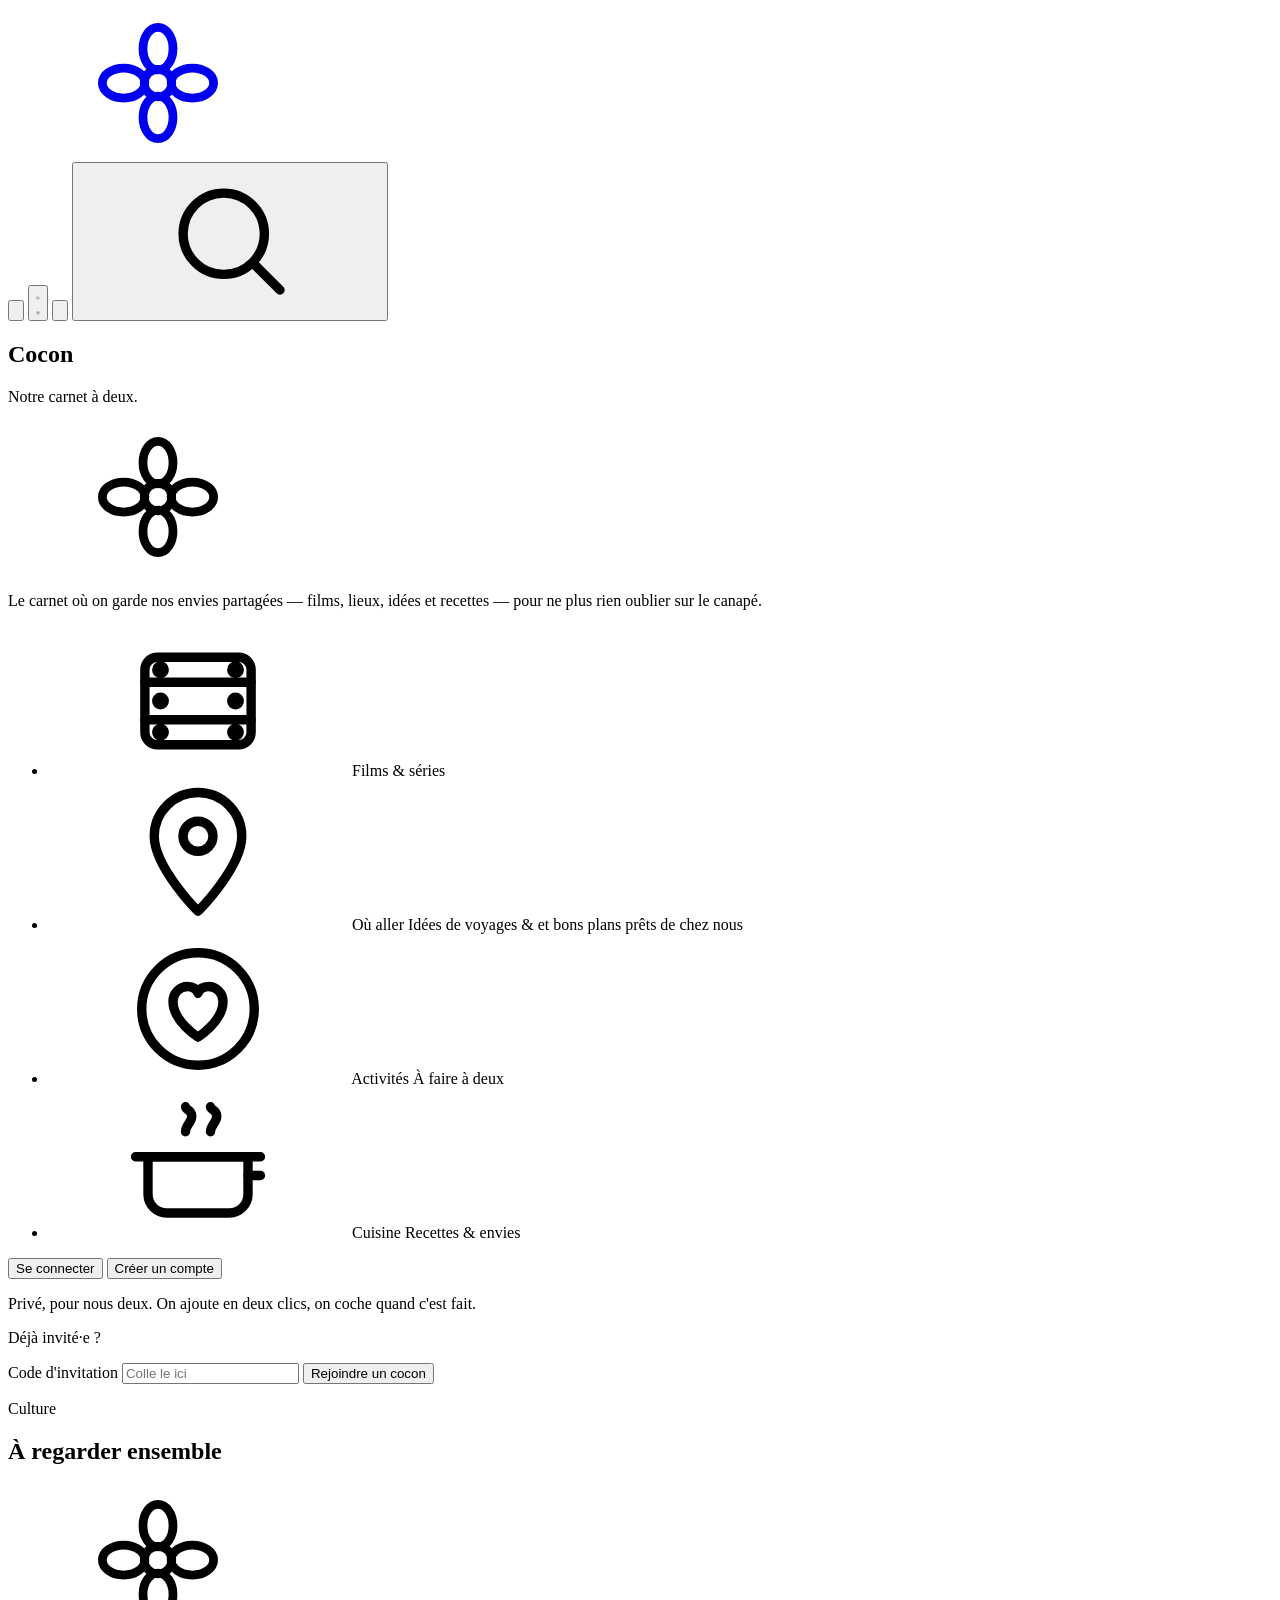
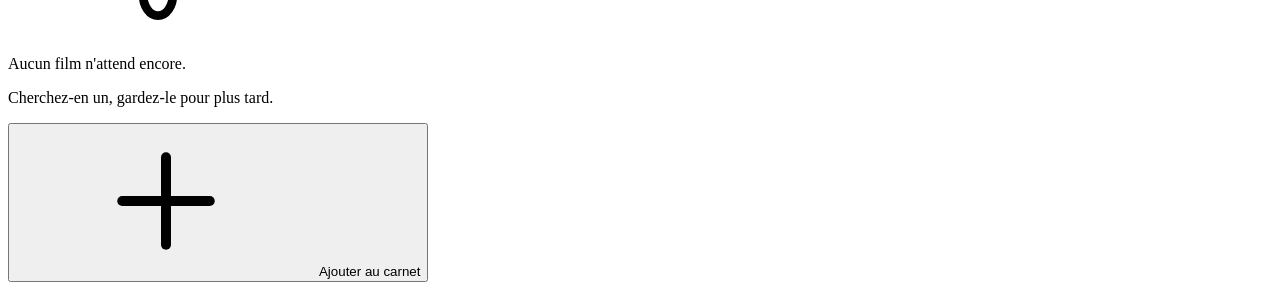
==== frontend/index.html @ 336eed5f "feat: auth JWT + cocons + PWA + dark mode" ====
<!DOCTYPE html>
<html lang="fr">
<head>
  <meta charset="UTF-8" />
  <meta name="viewport" content="width=device-width, initial-scale=1.0, viewport-fit=cover" />
  <meta name="theme-color" content="#B86578" />
  <meta name="description" content="Notre carnet à deux." />
  <title>Cocon — notre carnet à deux</title>

  <!-- PWA -->
  <link rel="icon" href="/icons/favicon-32.png?v=3" type="image/png" sizes="32x32" />
  <link rel="manifest" href="/manifest.json" />
  <meta name="mobile-web-app-capable" content="yes" />
  <meta name="apple-mobile-web-app-capable" content="yes" />
  <meta name="apple-mobile-web-app-status-bar-style" content="default" />
  <meta name="apple-mobile-web-app-title" content="Cocon" />
  <link rel="apple-touch-icon" href="/icons/apple-touch-icon.png?v=3" />

  <link rel="preconnect" href="https://fonts.googleapis.com" />
  <link rel="preconnect" href="https://fonts.gstatic.com" crossorigin />
  <link
    href="https://fonts.googleapis.com/css2?family=DM+Serif+Display:ital@0;1&family=Lora:ital,wght@0,400;0,600;1,400&display=swap"
    rel="stylesheet"
  />
  <link rel="stylesheet" href="/style.css?v=17" />
  <!-- www → apex : une seule origine pour le JWT (localStorage) -->
  <script>
    (function () {
      var h = location.hostname;
      if (h.indexOf('www.') === 0 && h.length > 4) {
        location.replace(location.protocol + '//' + h.slice(4) + location.pathname + location.search + location.hash);
      }
    })();
  </script>
  <!-- Thème : appliqué avant le rendu + toggle indépendant de app.js (cache PWA) -->
  <script>
    (function () {
      window.coconApplyTheme = function (theme) {
        var root = document.documentElement;
        var dark = theme === 'dark';
        root.setAttribute('data-theme', theme);
        root.classList.toggle('dark', dark);
        root.classList.toggle('light', !dark);
        try { localStorage.setItem('cocon:theme', theme); } catch (_e) { /* ignore */ }
        var meta = document.querySelector('meta[name="theme-color"]');
        if (meta) meta.content = dark ? '#1E1318' : '#B86578';
      };

      var saved = localStorage.getItem('cocon:theme');
      var prefersDark = window.matchMedia('(prefers-color-scheme: dark)').matches;
      var theme = saved === 'dark' || saved === 'light'
        ? saved
        : (prefersDark ? 'dark' : 'light');
      window.coconApplyTheme(theme);

      window.coconToggleTheme = function () {
        var root = document.documentElement;
        var isDark = root.getAttribute('data-theme') === 'dark' || root.classList.contains('dark');
        window.coconApplyTheme(isDark ? 'light' : 'dark');
      };

      document.addEventListener('DOMContentLoaded', function () {
        try {
          var hasToken = !!localStorage.getItem('cocon:token');
          var appEl = document.querySelector('.app');
          if (!hasToken && appEl) {
            appEl.classList.add('app--guest');
            var welcome = document.querySelector('[data-guest-welcome]');
            var tabbar = document.querySelector('[data-tabbar]');
            if (welcome) welcome.hidden = false;
            if (tabbar) tabbar.hidden = true;
          } else if (hasToken) {
            var coconSel = document.querySelector('[data-cocon-select]');
            var coconLbl = document.querySelector('[data-cocon-label]');
            if (coconSel) coconSel.hidden = false;
            var coconName = localStorage.getItem('cocon:activeName');
            if (coconName && coconLbl) coconLbl.textContent = coconName;
          }
        } catch (_e) { /* ignore */ }

        var btn = document.querySelector('[data-action="toggle-theme"]');
        if (!btn || btn.dataset.themeBound) return;
        btn.dataset.themeBound = '1';
        btn.addEventListener('click', function (e) {
          e.stopImmediatePropagation();
          window.coconToggleTheme();
        }, true);
      });
    })();
  </script>
</head>

<body>
  <!-- ─── Définitions SVG réutilisables (icônes & ornement) ───────── -->
  <svg width="0" height="0" style="position:absolute" aria-hidden="true">
    <defs>
      <!-- Pivoine ornement -->
      <symbol id="i-peony" viewBox="0 0 24 24">
        <g fill="none" stroke="currentColor" stroke-width="1.4" stroke-linecap="round">
          <circle cx="12" cy="12" r="2.2" />
          <ellipse cx="12" cy="6.5" rx="2.4" ry="3.4" />
          <ellipse cx="12" cy="17.5" rx="2.4" ry="3.4" />
          <ellipse cx="6.5" cy="12" rx="3.4" ry="2.4" />
          <ellipse cx="17.5" cy="12" rx="3.4" ry="2.4" />
        </g>
      </symbol>

      <!-- Culture : pellicule de film -->
      <symbol id="i-culture" viewBox="0 0 24 24">
        <g fill="none" stroke="currentColor" stroke-width="1.5" stroke-linecap="round" stroke-linejoin="round">
          <rect x="3.5" y="5" width="17" height="14" rx="2" />
          <line x1="3.5" y1="9" x2="20.5" y2="9" />
          <line x1="3.5" y1="15" x2="20.5" y2="15" />
          <circle cx="6" cy="7" r="0.6" fill="currentColor" />
          <circle cx="6" cy="12" r="0.6" fill="currentColor" />
          <circle cx="6" cy="17" r="0.6" fill="currentColor" />
          <circle cx="18" cy="7" r="0.6" fill="currentColor" />
          <circle cx="18" cy="12" r="0.6" fill="currentColor" />
          <circle cx="18" cy="17" r="0.6" fill="currentColor" />
        </g>
      </symbol>

      <!-- Lieux : pin -->
      <symbol id="i-lieux" viewBox="0 0 24 24">
        <g fill="none" stroke="currentColor" stroke-width="1.5" stroke-linecap="round" stroke-linejoin="round">
          <path d="M12 21s-7-7-7-12a7 7 0 0114 0c0 5-7 12-7 12z" />
          <circle cx="12" cy="9" r="2.4" />
        </g>
      </symbol>

      <!-- Activités : cœur dans cercle -->
      <symbol id="i-activites" viewBox="0 0 24 24">
        <g fill="none" stroke="currentColor" stroke-width="1.5" stroke-linecap="round" stroke-linejoin="round">
          <circle cx="12" cy="12" r="9" />
          <path d="M12 16.5s-4-2.5-4-5.7c0-1.4 1.1-2.4 2.3-2.4 1 0 1.5.5 1.7 1.1.2-.6.7-1.1 1.7-1.1 1.2 0 2.3 1 2.3 2.4 0 3.2-4 5.7-4 5.7z" />
        </g>
      </symbol>

      <!-- Cuisine : casserole + vapeur -->
      <symbol id="i-cuisine" viewBox="0 0 24 24">
        <g fill="none" stroke="currentColor" stroke-width="1.5" stroke-linecap="round" stroke-linejoin="round">
          <path d="M4 11h16v6a3 3 0 01-3 3H7a3 3 0 01-3-3v-6z" />
          <line x1="2" y1="11" x2="22" y2="11" />
          <line x1="20" y1="14" x2="22" y2="14" />
          <path d="M10 7c0-1 1-1.5 1-2.5S10 3.5 10 3M14 7c0-1 1-1.5 1-2.5S14 3.5 14 3" />
        </g>
      </symbol>

      <!-- Plus -->
      <symbol id="i-plus" viewBox="0 0 24 24">
        <g fill="none" stroke="currentColor" stroke-width="1.6" stroke-linecap="round">
          <line x1="12" y1="5" x2="12" y2="19" />
          <line x1="5" y1="12" x2="19" y2="12" />
        </g>
      </symbol>

      <!-- Recherche -->
      <symbol id="i-search" viewBox="0 0 24 24">
        <g fill="none" stroke="currentColor" stroke-width="1.5" stroke-linecap="round" stroke-linejoin="round">
          <circle cx="11" cy="11" r="6.5" />
          <line x1="20" y1="20" x2="16" y2="16" />
        </g>
      </symbol>

      <!-- Corbeille -->
      <symbol id="i-trash" viewBox="0 0 24 24">
        <g fill="none" stroke="currentColor" stroke-width="1.5" stroke-linecap="round" stroke-linejoin="round">
          <path d="M4 7h16" />
          <path d="M9 7V5a1 1 0 011-1h4a1 1 0 011 1v2" />
          <path d="M6 7l1 13a1 1 0 001 1h8a1 1 0 001-1l1-13" />
          <line x1="10" y1="11" x2="10" y2="17" />
          <line x1="14" y1="11" x2="14" y2="17" />
        </g>
      </symbol>

      <!-- Partager -->
      <symbol id="i-share" viewBox="0 0 24 24">
        <g fill="none" stroke="currentColor" stroke-width="1.5" stroke-linecap="round" stroke-linejoin="round">
          <circle cx="18" cy="5" r="3" />
          <circle cx="6" cy="12" r="3" />
          <circle cx="18" cy="19" r="3" />
          <line x1="8.59" y1="13.51" x2="15.42" y2="17.49" />
          <line x1="15.41" y1="6.51" x2="8.59" y2="10.49" />
        </g>
      </symbol>

      <!-- Admin : graphique -->
      <symbol id="i-admin" viewBox="0 0 24 24">
        <g fill="none" stroke="currentColor" stroke-width="1.5" stroke-linecap="round" stroke-linejoin="round">
          <rect x="4" y="12" width="4" height="8" rx="1" />
          <rect x="10" y="8" width="4" height="12" rx="1" />
          <rect x="16" y="4" width="4" height="16" rx="1" />
        </g>
      </symbol>

      <!-- Dés (tirage au sort) -->
      <symbol id="i-shuffle" viewBox="0 0 24 24">
        <g fill="none" stroke="currentColor" stroke-width="1.5" stroke-linecap="round" stroke-linejoin="round">
          <path d="M3 7h4l10 10h4" />
          <path d="M3 17h4l3-3" />
          <path d="M14 10l3-3h4" />
          <polyline points="18 4 21 7 18 10" />
          <polyline points="18 14 21 17 18 20" />
        </g>
      </symbol>
    </defs>
  </svg>

  <div class="app">
    <!-- ─── Header ──────────────────────────────────────────────── -->
    <header class="topbar" role="banner">
      <div class="topbar__brand">
        <a class="logo" href="#culture" aria-label="Cocon, retour à l'accueil">
          <svg class="logo__peony" aria-hidden="true"><use href="#i-peony" /></svg>
        </a>
        <div class="topbar__cocon">
          <div class="cocon-switcher" data-cocon-select hidden>
          <button
            class="cocon-switcher__name"
            type="button"
            data-cocon-trigger
            aria-haspopup="listbox"
            aria-expanded="false"
            aria-controls="cocon-select-menu"
          >
            <span data-cocon-label>Mon cocon</span>
          </button>
          <div class="cocon-switcher__menu" id="cocon-select-menu" data-cocon-menu hidden role="listbox" aria-label="Autres cocons">
            <p class="cocon-switcher__menu-title">Changer de cocon</p>
            <ul class="cocon-switcher__list" data-cocon-list></ul>
            <button class="cocon-switcher__new" type="button" data-action="new-cocon">+ Nouveau cocon</button>
            </div>
          </div>
        </div>
      </div>

      <div class="topbar__tools">
        <button class="icon-button" type="button" data-action="open-user" aria-label="Mon compte" data-user-btn>
          <svg class="icon" viewBox="0 0 24 24" fill="none" stroke="currentColor" stroke-width="1.5" stroke-linecap="round" stroke-linejoin="round" aria-hidden="true">
            <circle cx="12" cy="8" r="4"/>
            <path d="M4 20c0-4 3.6-7 8-7s8 3 8 7"/>
          </svg>
        </button>
        <button class="btn-theme" type="button" data-action="toggle-theme" aria-label="Changer de thème">
          <!-- Lune (mode clair → bascule en sombre) -->
          <svg class="icon icon-moon" viewBox="0 0 24 24" fill="none" stroke="currentColor" stroke-width="1.5" stroke-linecap="round" stroke-linejoin="round" aria-hidden="true">
            <path d="M21 12.79A9 9 0 1 1 11.21 3 7 7 0 0 0 21 12.79z"/>
          </svg>
          <!-- Soleil (mode sombre → bascule en clair) -->
          <svg class="icon icon-sun" viewBox="0 0 24 24" fill="none" stroke="currentColor" stroke-width="1.5" stroke-linecap="round" stroke-linejoin="round" aria-hidden="true">
            <circle cx="12" cy="12" r="5"/>
            <line x1="12" y1="1" x2="12" y2="3"/><line x1="12" y1="21" x2="12" y2="23"/>
            <line x1="4.22" y1="4.22" x2="5.64" y2="5.64"/><line x1="18.36" y1="18.36" x2="19.78" y2="19.78"/>
            <line x1="1" y1="12" x2="3" y2="12"/><line x1="21" y1="12" x2="23" y2="12"/>
            <line x1="4.22" y1="19.78" x2="5.64" y2="18.36"/><line x1="18.36" y1="5.64" x2="19.78" y2="4.22"/>
          </svg>
        </button>
        <button class="icon-button" type="button" data-action="open-help" aria-label="Qu'est-ce que Cocon ?">
          <svg class="icon icon--help" viewBox="0 0 24 24" fill="none" stroke="currentColor" stroke-width="1.5" stroke-linecap="round" stroke-linejoin="round" aria-hidden="true">
            <circle cx="12" cy="12" r="10"/>
            <path d="M9.5 9.25a2.75 2.75 0 0 1 5 1.5c0 1.5-2.5 2-2.5 3.75"/>
            <circle cx="12" cy="17.25" r="0.75" fill="currentColor" stroke="none"/>
          </svg>
        </button>
        <button class="icon-button" type="button" data-action="header-search" aria-label="Qu'est-ce qu'on cherche ?">
          <svg class="icon" aria-hidden="true"><use href="#i-search" /></svg>
        </button>
      </div>
    </header>

    <!-- ─── Vues (une par pilier) ───────────────────────────────── -->
    <main class="views" role="main">
      <!-- Accueil invité (non connecté) -->
      <section class="welcome" data-guest-welcome hidden aria-labelledby="welcome-title">
        <header class="welcome__hero">
          <h1 class="welcome__title" id="welcome-title">Cocon</h1>
          <p class="welcome__tagline">Notre carnet à deux.</p>

          <div class="welcome__divider" aria-hidden="true">
            <span class="welcome__divider-line"></span>
            <svg class="welcome__divider-ornament" aria-hidden="true"><use href="#i-peony" /></svg>
            <span class="welcome__divider-line"></span>
          </div>

          <p class="welcome__lead">
            Le carnet où on garde nos envies partagées — films, lieux, idées et recettes — pour ne plus rien oublier sur le canapé.
          </p>
        </header>

        <ul class="welcome__pillars" aria-label="Quatre piliers du carnet">
          <li class="welcome__pillar">
            <span class="welcome__pillar-icon" aria-hidden="true">
              <svg class="icon"><use href="#i-culture" /></svg>
            </span>
            <span class="welcome__pillar-name">Films &amp; séries</span>
          </li>
          <li class="welcome__pillar">
            <span class="welcome__pillar-icon" aria-hidden="true">
              <svg class="icon"><use href="#i-lieux" /></svg>
            </span>
            <span class="welcome__pillar-name">Où aller</span>
            <span class="welcome__pillar-hint">Idées de voyages &amp; et bons plans prêts de chez nous</span>
          </li>
          <li class="welcome__pillar">
            <span class="welcome__pillar-icon" aria-hidden="true">
              <svg class="icon"><use href="#i-activites" /></svg>
            </span>
            <span class="welcome__pillar-name">Activités</span>
            <span class="welcome__pillar-hint">À faire à deux</span>
          </li>
          <li class="welcome__pillar">
            <span class="welcome__pillar-icon" aria-hidden="true">
              <svg class="icon"><use href="#i-cuisine" /></svg>
            </span>
            <span class="welcome__pillar-name">Cuisine</span>
            <span class="welcome__pillar-hint">Recettes &amp; envies</span>
          </li>
        </ul>

        <div class="welcome__actions">
          <button class="btn btn-primary welcome__cta" type="button" data-action="open-auth">
            Se connecter
          </button>
          <button class="btn btn-ghost welcome__cta-secondary" type="button" data-action="open-auth" data-auth-tab="register">
            Créer un compte
          </button>
          <p class="welcome__hint">Privé, pour nous deux. On ajoute en deux clics, on coche quand c'est fait.</p>
        </div>

        <div class="welcome__join-block">
          <p class="welcome__join-kicker">Déjà invité·e ?</p>
          <form class="welcome__join" data-guest-join-form novalidate>
            <label class="welcome__join-label" for="guest-join-code">Code d'invitation</label>
            <input
              class="form-input form-input--mono welcome__join-input"
              id="guest-join-code"
              type="text"
              data-guest-join-code
              placeholder="Colle le ici"
              autocomplete="off"
              spellcheck="false"
              enterkeyhint="go"
            />
            <button class="btn btn-ghost welcome__join-btn" type="submit">Rejoindre un cocon</button>
          </form>
        </div>
      </section>

      <div class="views__app" data-views-app>
      <section class="view" data-view="culture" aria-labelledby="title-culture">
        <header class="view-header">
          <p class="kicker">Culture</p>
          <h1 class="view-title" id="title-culture">À regarder ensemble</h1>
        </header>
        <div class="view-toolbar" data-culture-toolbar hidden>
          <div class="filter-chips" role="group" aria-label="Filtrer par type">
            <button class="chip is-active" type="button" data-filter="all">Tout</button>
            <button class="chip" type="button" data-filter="movie">Films</button>
            <button class="chip" type="button" data-filter="tv">Séries</button>
          </div>
          <button class="btn btn-ghost btn-shuffle" type="button" data-action="shuffle">
            <svg class="icon" aria-hidden="true"><use href="#i-shuffle" /></svg>
            <span>Tirer au sort</span>
          </button>
        </div>

        <div class="culture-search" data-culture-search hidden>
          <label class="search-label" for="culture-query">Qu'est-ce qu'on cherche ?</label>
          <input
            id="culture-query"
            class="search-input"
            type="search"
            inputmode="search"
            autocomplete="off"
            placeholder="Tapez un titre…"
          />
          <p class="search-hint" data-search-hint hidden></p>
          <ul class="search-results" data-search-results role="listbox" aria-label="Résultats TMDb"></ul>
        </div>

        <ul class="culture-grid" data-culture-grid role="list" hidden></ul>

        <div class="empty" data-culture-empty>
          <svg class="empty-ornament" aria-hidden="true"><use href="#i-peony" /></svg>
          <p class="empty-title">Aucun film n'attend encore.</p>
          <p class="empty-sub">Cherchez-en un, gardez-le pour plus tard.</p>
          <button class="btn btn-primary" type="button" data-action="add-culture">
            <svg class="icon" aria-hidden="true"><use href="#i-plus" /></svg>
            <span>Ajouter au carnet</span>
          </button>
        </div>

        <button
          class="fab"
          type="button"
          data-action="add-culture"
          aria-label="Ajouter au carnet"
          hidden
        >
          <svg class="icon" aria-hidden="true"><use href="#i-plus" /></svg>
        </button>
      </section>

      <section class="view" data-view="lieux" aria-labelledby="title-lieux" hidden>
        <header class="view-header">
          <p class="kicker">Lieux</p>
          <h1 class="view-title" id="title-lieux">Là où on irait bien</h1>
        </header>
        <div class="view-toolbar" data-lieux-toolbar hidden>
          <div class="filter-chips" role="group" aria-label="Filtrer par section">
            <button class="chip is-active" type="button" data-lieux-filter="all">Tout</button>
            <button class="chip" type="button" data-lieux-filter="ville">Notre ville</button>
            <button class="chip" type="button" data-lieux-filter="autre_ville">Autre ville</button>
            <button class="chip" type="button" data-lieux-filter="voyage">Voyage</button>
          </div>
          <button class="btn btn-ghost btn-shuffle" type="button" data-action="shuffle-lieux">
            <svg class="icon" aria-hidden="true"><use href="#i-shuffle" /></svg>
            <span>Tirer au sort</span>
          </button>
        </div>
        <div class="add-panel" data-lieux-add hidden>
          <label class="search-label" for="lieux-query">Quel endroit ?</label>
          <input id="lieux-query" class="search-input" type="search" autocomplete="off" placeholder="Restaurant, musée, ville…" />
          <p class="search-label">Où le ranger ?</p>
          <div class="filter-chips" role="group" aria-label="Section du lieu">
            <button class="chip is-active" type="button" data-lieux-section="ville">Notre ville</button>
            <button class="chip" type="button" data-lieux-section="autre_ville">Autre ville</button>
            <button class="chip" type="button" data-lieux-section="voyage">Voyage</button>
          </div>
          <p class="search-hint" data-lieux-hint hidden></p>
          <ul class="search-results" data-lieux-results role="listbox"></ul>
        </div>
        <ul class="card-grid" data-lieux-grid role="list" hidden></ul>
        <div class="empty" data-lieux-empty>
          <svg class="empty-ornament" aria-hidden="true"><use href="#i-peony" /></svg>
          <p class="empty-title">Aucun lieu noté.</p>
          <p class="empty-sub">Ajoutez un endroit, en bas de la rue ou à l'autre bout du monde.</p>
          <button class="btn btn-primary" type="button" data-action="add-lieux">
            <svg class="icon" aria-hidden="true"><use href="#i-plus" /></svg>
            <span>Ajouter au carnet</span>
          </button>
        </div>
        <button class="fab" type="button" data-action="add-lieux" aria-label="Ajouter au carnet" hidden>
          <svg class="icon" aria-hidden="true"><use href="#i-plus" /></svg>
        </button>
      </section>

      <section class="view" data-view="activites" aria-labelledby="title-activites" hidden>
        <header class="view-header">
          <p class="kicker">Activités</p>
          <h1 class="view-title" id="title-activites">Qu'est-ce qu'on a envie de faire</h1>
        </header>
        <div class="view-toolbar" data-activites-toolbar hidden>
          <button class="btn btn-ghost btn-shuffle" type="button" data-action="shuffle-activites">
            <svg class="icon" aria-hidden="true"><use href="#i-shuffle" /></svg>
            <span>Tirer au sort</span>
          </button>
        </div>
        <div class="add-panel" data-activites-add hidden>
          <label class="search-label" for="activites-title">Quelle envie ?</label>
          <input id="activites-title" class="search-input" type="text" autocomplete="off" placeholder="Pique-nique, patinoire, escape game…" />
          <p class="search-label">Une petite icône ?</p>
          <div class="emoji-picks" data-activites-emojis></div>
          <p class="search-label">Tags (optionnel)</p>
          <div class="filter-chips" role="group">
            <button class="chip" type="button" data-activite-tag="intérieur">intérieur</button>
            <button class="chip" type="button" data-activite-tag="extérieur">extérieur</button>
            <button class="chip" type="button" data-activite-tag="gratuit">gratuit</button>
            <button class="chip" type="button" data-activite-tag="payant">payant</button>
            <button class="chip" type="button" data-activite-tag="calme">calme</button>
            <button class="chip" type="button" data-activite-tag="actif">actif</button>
          </div>
          <button class="btn btn-primary add-panel__submit" type="button" data-action="submit-activite">Ajouter au carnet</button>
        </div>
        <ul class="activites-list" data-activites-list role="list" hidden></ul>
        <div class="empty" data-activites-empty>
          <svg class="empty-ornament" aria-hidden="true"><use href="#i-peony" /></svg>
          <p class="empty-title">Aucune envie posée.</p>
          <p class="empty-sub">Notez tout ce qui vous tente, du pique-nique au week-end skis.</p>
          <button class="btn btn-primary" type="button" data-action="add-activites">
            <svg class="icon" aria-hidden="true"><use href="#i-plus" /></svg>
            <span>Ajouter au carnet</span>
          </button>
        </div>
        <button class="fab" type="button" data-action="add-activites" aria-label="Ajouter au carnet" hidden>
          <svg class="icon" aria-hidden="true"><use href="#i-plus" /></svg>
        </button>
      </section>

      <section class="view" data-view="cuisine" aria-labelledby="title-cuisine" hidden>
        <header class="view-header">
          <p class="kicker">Cuisine</p>
          <h1 class="view-title" id="title-cuisine">À tester un soir d'envie</h1>
        </header>
        <div class="view-toolbar" data-cuisine-toolbar hidden>
          <button class="btn btn-ghost btn-shuffle" type="button" data-action="shuffle-cuisine">
            <svg class="icon" aria-hidden="true"><use href="#i-shuffle" /></svg>
            <span>Tirer au sort</span>
          </button>
        </div>
        <div class="add-panel" data-cuisine-add hidden>
          <div class="mode-tabs" role="tablist">
            <button class="chip is-active" type="button" data-cuisine-mode="url" role="tab">Lien</button>
            <button class="chip" type="button" data-cuisine-mode="title" role="tab">Titre</button>
          </div>
          <div data-cuisine-panel-url>
            <label class="search-label" for="cuisine-url">Coller un lien</label>
            <input id="cuisine-url" class="search-input" type="url" inputmode="url" placeholder="Marmiton, blog, Instagram…" />
            <button class="btn btn-primary add-panel__submit" type="button" data-action="cuisine-from-url">Récupérer et ajouter</button>
          </div>
          <div data-cuisine-panel-title hidden>
            <label class="search-label" for="cuisine-title">Nom de la recette</label>
            <input id="cuisine-title" class="search-input" type="text" placeholder="Tarte aux pommes de mamie…" />
            <label class="search-label drop-zone" data-cuisine-drop>
              <input type="file" accept="image/*" data-cuisine-file hidden />
              <span data-cuisine-drop-label>Glisser une photo ici (optionnel)</span>
            </label>
            <button class="btn btn-primary add-panel__submit" type="button" data-action="cuisine-from-title">Ajouter au carnet</button>
          </div>
          <p class="search-hint" data-cuisine-hint hidden></p>
        </div>
        <ul class="card-grid" data-cuisine-grid role="list" hidden></ul>
        <div class="empty" data-cuisine-empty>
          <svg class="empty-ornament" aria-hidden="true"><use href="#i-peony" /></svg>
          <p class="empty-title">Aucune recette gardée.</p>
          <p class="empty-sub">Collez un lien, ou tapez juste le nom — on s'en souviendra.</p>
          <button class="btn btn-primary" type="button" data-action="add-cuisine">
            <svg class="icon" aria-hidden="true"><use href="#i-plus" /></svg>
            <span>Ajouter au carnet</span>
          </button>
        </div>
        <button class="fab" type="button" data-action="add-cuisine" aria-label="Ajouter au carnet" hidden>
          <svg class="icon" aria-hidden="true"><use href="#i-plus" /></svg>
        </button>
      </section>

      <section class="view" id="admin-section" data-view="admin" aria-labelledby="title-admin" hidden>
        <header class="view-header">
          <p class="kicker">Administration</p>
          <h1 class="view-title" id="title-admin">Vue d'ensemble</h1>
        </header>
        <div class="admin-root" data-admin-root></div>
      </section>
      </div>
    </main>

    <!-- ─── Footer : onglets (connecté uniquement) ─────────────── -->
    <nav class="tabbar" data-tabbar role="navigation" aria-label="Sections principales" hidden>
      <div class="tabbar__pillars" data-tabbar-pillars>
        <a class="tab" href="#culture" data-tab="culture">
          <svg class="tab-icon" aria-hidden="true"><use href="#i-culture" /></svg>
          <span class="tab-label">Culture</span>
        </a>
        <a class="tab" href="#lieux" data-tab="lieux">
          <svg class="tab-icon" aria-hidden="true"><use href="#i-lieux" /></svg>
          <span class="tab-label">Lieux</span>
        </a>
        <a class="tab" href="#activites" data-tab="activites">
          <svg class="tab-icon" aria-hidden="true"><use href="#i-activites" /></svg>
          <span class="tab-label">Activités</span>
        </a>
        <a class="tab" href="#cuisine" data-tab="cuisine">
          <svg class="tab-icon" aria-hidden="true"><use href="#i-cuisine" /></svg>
          <span class="tab-label">Cuisine</span>
        </a>
        <a class="tab" href="#admin" data-tab="admin" data-admin-tab hidden>
          <svg class="tab-icon" aria-hidden="true"><use href="#i-admin" /></svg>
          <span class="tab-label">Admin</span>
        </a>
      </div>
    </nav>
  </div>

  <!-- ─── Modale Auth (login / register) ──────────────────────── -->
  <div class="modal-backdrop" data-auth-backdrop hidden></div>
  <div class="modal" data-auth-modal role="dialog" aria-modal="true" aria-labelledby="auth-title" hidden>
    <div class="modal__header">
      <h2 class="modal__title" id="auth-title">Bienvenue dans Cocon</h2>
      <button class="icon-button modal__close" type="button" data-action="close-auth" aria-label="Fermer">
        <svg class="icon" viewBox="0 0 24 24" fill="none" stroke="currentColor" stroke-width="1.5" stroke-linecap="round" aria-hidden="true"><line x1="18" y1="6" x2="6" y2="18"/><line x1="6" y1="6" x2="18" y2="18"/></svg>
      </button>
    </div>

    <!-- Tabs login / register -->
    <div class="modal__tabs" role="tablist">
      <button class="modal__tab is-active" type="button" data-auth-tab="login" role="tab">Connexion</button>
      <button class="modal__tab" type="button" data-auth-tab="register" role="tab">Créer un compte</button>
    </div>

    <!-- Login -->
    <form class="modal__form" data-auth-form="login" novalidate>
      <label class="form-label" for="login-email">Email</label>
      <input class="form-input" id="login-email" type="email" inputmode="email" autocomplete="email" placeholder="ton@email.fr" required />
      <label class="form-label" for="login-password">Mot de passe</label>
      <input class="form-input" id="login-password" type="password" autocomplete="current-password" placeholder="••••••" required />
      <p class="form-error" data-auth-error hidden></p>
      <button class="btn btn-primary btn--full" type="submit">Se connecter</button>
    </form>

    <!-- Register -->
    <form class="modal__form" data-auth-form="register" hidden novalidate>
      <label class="form-label" for="reg-email">Email</label>
      <input class="form-input" id="reg-email" type="email" inputmode="email" autocomplete="email" placeholder="ton@email.fr" required />
      <label class="form-label" for="reg-password">Mot de passe</label>
      <input class="form-input" id="reg-password" type="password" autocomplete="new-password" placeholder="6 caractères min." required />
      <p class="form-error" data-auth-error hidden></p>
      <button class="btn btn-primary btn--full" type="submit">Créer mon compte</button>
    </form>
  </div>

  <!-- ─── Modale Profil & Cocons ───────────────────────────────── -->
  <div class="modal-backdrop" data-user-backdrop hidden></div>
  <div class="modal modal--account" data-user-modal role="dialog" aria-modal="true" aria-labelledby="user-title" hidden>
    <div class="modal__header">
      <h2 class="modal__title" id="user-title" data-user-display-name>Mon compte</h2>
      <button class="icon-button modal__close" type="button" data-action="close-user" aria-label="Fermer">
        <svg class="icon" viewBox="0 0 24 24" fill="none" stroke="currentColor" stroke-width="1.5" stroke-linecap="round" aria-hidden="true"><line x1="18" y1="6" x2="6" y2="18"/><line x1="6" y1="6" x2="18" y2="18"/></svg>
      </button>
    </div>

    <div class="modal__tabs user-modal__tabs" role="tablist" aria-label="Compte">
      <button type="button" class="modal__tab is-active" data-user-tab="profil" role="tab" aria-selected="true">Mon profil</button>
      <button type="button" class="modal__tab" data-user-tab="cocons" role="tab" aria-selected="false">Mes cocons</button>
    </div>

    <section class="user-panel" data-user-panel="profil">
      <form class="modal__form profile-form" data-profile-form novalidate>
        <div class="form-field">
          <label class="form-label" for="profile-email">Adresse email</label>
          <input class="form-input form-input--readonly" id="profile-email" type="email" data-profile-email readonly tabindex="-1" aria-readonly="true" />
          <p class="form-hint">Email de connexion (non modifiable).</p>
        </div>
        <div class="profile-form__row profile-form__row--2">
          <div class="form-field">
            <label class="form-label" for="profile-first-name">Prénom</label>
            <input class="form-input" id="profile-first-name" type="text" data-profile-first-name autocomplete="given-name" required />
          </div>
          <div class="form-field">
            <label class="form-label" for="profile-last-name">Nom</label>
            <input class="form-input" id="profile-last-name" type="text" data-profile-last-name autocomplete="family-name" />
          </div>
        </div>
        <div class="form-field">
          <label class="form-label" for="profile-birth-date">Date de naissance</label>
          <input class="form-input" id="profile-birth-date" type="date" data-profile-birth-date autocomplete="bday" />
        </div>
        <div class="form-field">
          <label class="form-label" for="profile-password">Nouveau mot de passe</label>
          <input class="form-input" id="profile-password" type="password" data-profile-password autocomplete="new-password" placeholder="Laisser vide pour ne pas changer" />
        </div>
        <p class="profile-meta" data-profile-created hidden></p>
        <p class="form-error" data-profile-error hidden></p>
        <button class="btn btn-primary btn--full" type="submit">Enregistrer</button>
      </form>
      <button class="btn btn-ghost btn--danger user-panel__logout" type="button" data-action="logout">Se déconnecter</button>
    </section>

    <section class="user-panel" data-user-panel="cocons" hidden>
      <ul class="cocon-manage-list" data-cocon-manage-list role="list"></ul>
      <div class="cocon-actions">
        <button class="btn btn-primary" type="button" data-action="create-cocon">
          <svg class="icon" viewBox="0 0 24 24" fill="none" stroke="currentColor" stroke-width="1.5" stroke-linecap="round" aria-hidden="true"><line x1="12" y1="5" x2="12" y2="19"/><line x1="5" y1="12" x2="19" y2="12"/></svg>
          Créer un cocon
        </button>
        <button class="btn btn-ghost" type="button" data-action="join-cocon">Rejoindre avec un code</button>
      </div>
    </section>

    <!-- Formulaire créer un cocon (inline, caché par défaut) -->
    <form class="modal__form modal__sub-form" data-create-cocon-form hidden novalidate>
      <label class="form-label" for="cocon-name">Nom de votre cocon</label>
      <input class="form-input" id="cocon-name" type="text" placeholder="Notre bulle, L'aventure…" required />
      <p class="form-hint">Un code unique sera généré pour inviter l'autre.</p>
      <div class="modal__form-actions">
        <button class="btn btn-primary" type="submit">Créer</button>
        <button class="btn btn-ghost" type="button" data-action="cancel-cocon-form">Annuler</button>
      </div>
    </form>

    <!-- Formulaire rejoindre un cocon (inline, caché par défaut) -->
    <form class="modal__form modal__sub-form" data-join-cocon-form hidden novalidate>
      <label class="form-label" for="cocon-code">Code d'invitation</label>
      <input class="form-input form-input--mono" id="cocon-code" type="text" placeholder="EX: AB12CD34" maxlength="8" autocomplete="off" required />
      <div class="modal__form-actions">
        <button class="btn btn-primary" type="submit">Rejoindre</button>
        <button class="btn btn-ghost" type="button" data-action="cancel-cocon-form">Annuler</button>
      </div>
    </form>

    <p class="form-error" data-cocon-error hidden></p>
  </div>

  <!-- ─── Modale Aide ──────────────────────────────────────────── -->
  <div class="modal-backdrop" data-help-backdrop hidden></div>
  <div class="modal modal--help" data-help-modal role="dialog" aria-modal="true" aria-labelledby="help-title" hidden>
    <div class="modal__header">
      <h2 class="modal__title" id="help-title">Notre petit carnet</h2>
      <button class="icon-button modal__close" type="button" data-action="close-help" aria-label="Fermer">
        <svg class="icon" viewBox="0 0 24 24" fill="none" stroke="currentColor" stroke-width="1.5" stroke-linecap="round" aria-hidden="true"><line x1="18" y1="6" x2="6" y2="18"/><line x1="6" y1="6" x2="18" y2="18"/></svg>
      </button>
    </div>

    <div class="help-prose">
      <p class="help-tagline"><em>Notre carnet à deux.</em></p>
      <p>
        <strong>Cocon</strong>, c'est l'endroit où vos envies à deux finissent par rester :
        le film dont vous parliez sur le canapé, le resto repéré en balade, l'idée de week-end,
        la recette à tester un dimanche pluvieux.
      </p>
      <p>
        Pas de formulaires interminables, pas de todo-list froide — juste un carnet doux
        où vous déposez une idée en deux clics et où vous retrouvez tout plus tard.
      </p>

      <section class="modal__section">
        <h3 class="modal__section-label">Comment s'en servir</h3>
        <ul class="help-list">
          <li><strong>Culture</strong> — tapez quelques lettres, choisissez l'affiche, c'est ajouté.</li>
          <li><strong>Lieux</strong> — cherchez un endroit, la fiche arrive avec photo et adresse.</li>
          <li><strong>Activités</strong> — une courte phrase suffit pour garder l'envie.</li>
          <li><strong>Cuisine</strong> — une recette, un lien, ou quelques mots : on s'en souvient.</li>
        </ul>
        <p class="help-note">
          Le bouton <strong>+</strong> en bas ajoute dans l'onglet ouvert.
          Le <strong>tirage au sort</strong> propose une idée quand vous ne savez pas quoi faire ce soir.
          Touchez une carte pour la marquer « fait ensemble » ou la ranger.
        </p>
      </section>

      <section class="modal__section">
        <h3 class="modal__section-label">Votre cocon</h3>
        <p>
          Créez un cocon à deux, invitez l'autre avec le code, et tout ce que vous ajoutez
          apparaît pour vous deux. Vous pouvez en avoir plusieurs (amis, famille…) et changer
          de cocon depuis le nom en haut à gauche.
        </p>
      </section>

      <section class="modal__section">
        <h3 class="modal__section-label">Sur votre téléphone</h3>
        <p class="help-install-intro">
          Cocon fonctionne dans le navigateur, mais vous pouvez l'installer comme une vraie app
          sur l'écran d'accueil — pratique depuis le canapé.
        </p>

        <div class="help-install">
          <h4 class="help-install__platform">
            <span class="help-install__badge" aria-hidden="true">🍎</span>
            iPhone (Safari)
          </h4>
          <ol class="help-steps">
            <li>Ouvrez cette page dans <strong>Safari</strong> (pas dans une autre app).</li>
            <li>Touchez <strong>Partager</strong> <span class="help-steps__icon" aria-hidden="true">□↑</span> en bas de l'écran.</li>
            <li>Choisissez <strong>Sur l'écran d'accueil</strong> (ou « Ajouter à l'écran d'accueil »).</li>
            <li>Confirmez — l'icône rose <strong>Cocon</strong> apparaît comme une app à part entière.</li>
          </ol>
        </div>

        <div class="help-install">
          <h4 class="help-install__platform">
            <span class="help-install__badge" aria-hidden="true">🤖</span>
            Android (Chrome)
          </h4>
          <ol class="help-steps">
            <li>Ouvrez cette page dans <strong>Chrome</strong>.</li>
            <li>Touchez le menu <strong>⋮</strong> en haut à droite.</li>
            <li>Choisissez <strong>Installer l'application</strong> ou <strong>Ajouter à l'écran d'accueil</strong>.</li>
            <li>Validez — Cocon se lance ensuite en plein écran, sans barre d'adresse.</li>
          </ol>
        </div>

        <p class="help-note help-note--tip">
          Astuce : une fois installée, l'app reste accessible même hors connexion pour parcourir
          ce que vous avez déjà ajouté.
        </p>
      </section>
    </div>
  </div>

  <!-- ─── Bottom sheet Culture (détail + actions) ─────────────── -->
  <div class="sheet-backdrop" data-sheet-backdrop hidden></div>
  <aside
    class="bottom-sheet"
    data-sheet
    role="dialog"
    aria-modal="true"
    aria-labelledby="sheet-title"
    hidden
  >
    <div class="sheet-handle" aria-hidden="true"></div>
    <div class="sheet-body" data-sheet-body></div>
  </aside>

  <!-- ─── Tirage au sort (révélation) ───────────────────────────── -->
  <div class="shuffle-overlay" data-shuffle-overlay hidden>
    <div class="shuffle-card" role="status" data-shuffle-card></div>
    <button class="btn btn-ghost" type="button" data-action="shuffle-close">Fermer</button>
  </div>

  <script src="/app.js?v=17" defer></script>
  <!-- PWA : SW uniquement en local ou HTTPS -->
  <script>
    (function () {
      var host = location.hostname;
      var ok = host === 'localhost' || host === '127.0.0.1' || location.protocol === 'https:';
      if (!ok || !('serviceWorker' in navigator)) return;

      var SW_MIGRATE_KEY = 'cocon:sw-migrate-v10';

      function clearLegacyCaches() {
        if (!('caches' in window)) return Promise.resolve();
        return caches.keys().then(function (keys) {
          return Promise.all(keys.map(function (k) { return caches.delete(k); }));
        });
      }

      window.addEventListener('load', function () {
        var migrated = false;
        try { migrated = localStorage.getItem(SW_MIGRATE_KEY) === '1'; } catch (_e) { /* ignore */ }

        var setup = migrated
          ? Promise.resolve()
          : navigator.serviceWorker.getRegistrations().then(function (regs) {
              return Promise.all(regs.map(function (r) { return r.unregister(); }));
            }).then(clearLegacyCaches).then(function () {
              try { localStorage.setItem(SW_MIGRATE_KEY, '1'); } catch (_e) { /* ignore */ }
            });

        setup.then(function () {
          return navigator.serviceWorker.register('/sw.js?v=10');
        }).then(function () {
          if (!migrated) location.reload();
        }).catch(function (err) {
          console.warn('SW registration failed:', err);
        });
      });
    })();
  </script>
</body>
</html>
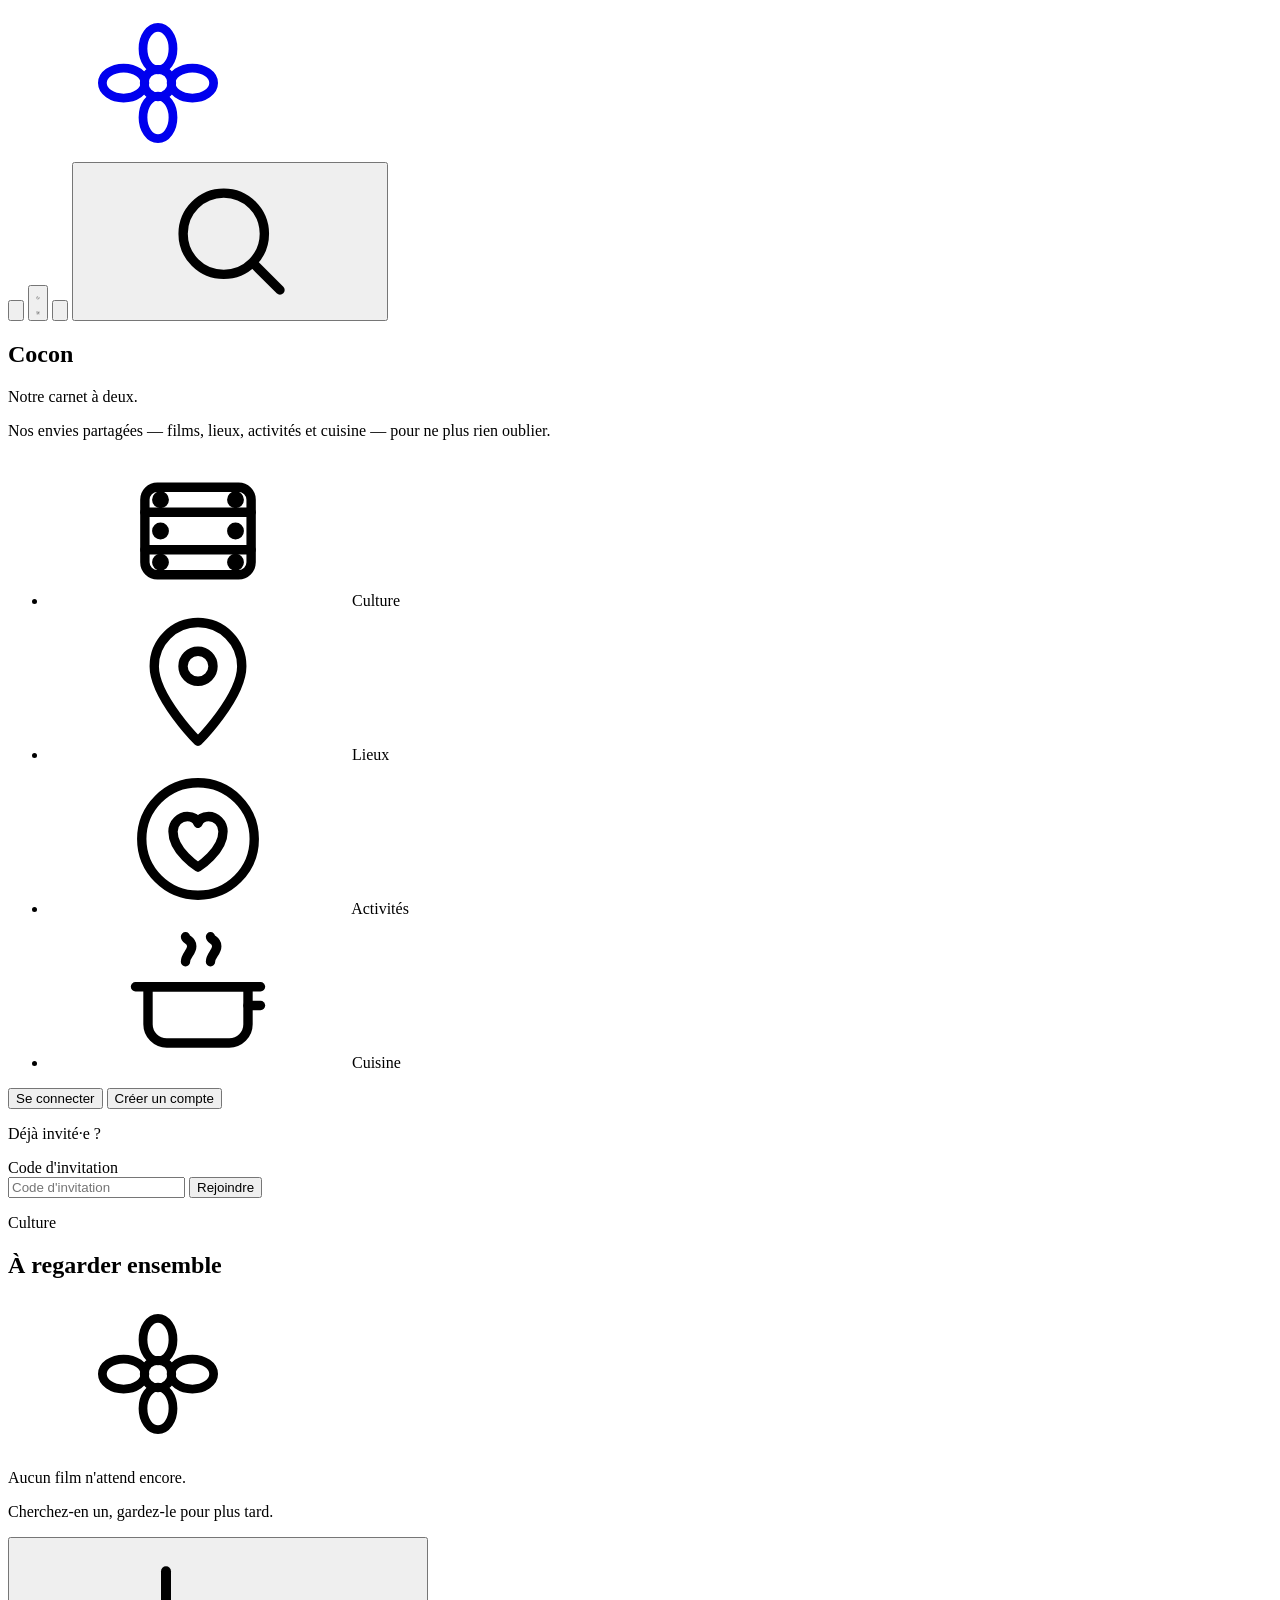
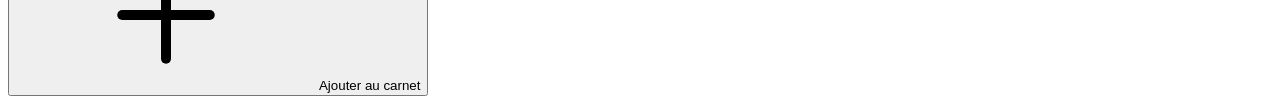
==== commit 840962a5: "feat: auth JWT + cocons + PWA + dark mode" ====
--- a/frontend/index.html
+++ b/frontend/index.html
@@ -22,7 +22,7 @@
     href="https://fonts.googleapis.com/css2?family=DM+Serif+Display:ital@0;1&family=Lora:ital,wght@0,400;0,600;1,400&display=swap"
     rel="stylesheet"
   />
-  <link rel="stylesheet" href="/style.css?v=17" />
+  <link rel="stylesheet" href="/style.css?v=18" />
   <!-- www → apex : une seule origine pour le JWT (localStorage) -->
   <script>
     (function () {
@@ -275,15 +275,8 @@
         <header class="welcome__hero">
           <h1 class="welcome__title" id="welcome-title">Cocon</h1>
           <p class="welcome__tagline">Notre carnet à deux.</p>
-
-          <div class="welcome__divider" aria-hidden="true">
-            <span class="welcome__divider-line"></span>
-            <svg class="welcome__divider-ornament" aria-hidden="true"><use href="#i-peony" /></svg>
-            <span class="welcome__divider-line"></span>
-          </div>
-
           <p class="welcome__lead">
-            Le carnet où on garde nos envies partagées — films, lieux, idées et recettes — pour ne plus rien oublier sur le canapé.
+            Nos envies partagées — films, lieux, activités et cuisine — pour ne plus rien oublier.
           </p>
         </header>
 
@@ -292,28 +285,25 @@
             <span class="welcome__pillar-icon" aria-hidden="true">
               <svg class="icon"><use href="#i-culture" /></svg>
             </span>
-            <span class="welcome__pillar-name">Films &amp; séries</span>
+            <span class="welcome__pillar-name">Culture</span>
           </li>
           <li class="welcome__pillar">
             <span class="welcome__pillar-icon" aria-hidden="true">
               <svg class="icon"><use href="#i-lieux" /></svg>
             </span>
-            <span class="welcome__pillar-name">Où aller</span>
-            <span class="welcome__pillar-hint">Idées de voyages &amp; et bons plans prêts de chez nous</span>
+            <span class="welcome__pillar-name">Lieux</span>
           </li>
           <li class="welcome__pillar">
             <span class="welcome__pillar-icon" aria-hidden="true">
               <svg class="icon"><use href="#i-activites" /></svg>
             </span>
             <span class="welcome__pillar-name">Activités</span>
-            <span class="welcome__pillar-hint">À faire à deux</span>
           </li>
           <li class="welcome__pillar">
             <span class="welcome__pillar-icon" aria-hidden="true">
               <svg class="icon"><use href="#i-cuisine" /></svg>
             </span>
             <span class="welcome__pillar-name">Cuisine</span>
-            <span class="welcome__pillar-hint">Recettes &amp; envies</span>
           </li>
         </ul>
 
@@ -324,24 +314,25 @@
           <button class="btn btn-ghost welcome__cta-secondary" type="button" data-action="open-auth" data-auth-tab="register">
             Créer un compte
           </button>
-          <p class="welcome__hint">Privé, pour nous deux. On ajoute en deux clics, on coche quand c'est fait.</p>
         </div>
 
         <div class="welcome__join-block">
           <p class="welcome__join-kicker">Déjà invité·e ?</p>
           <form class="welcome__join" data-guest-join-form novalidate>
-            <label class="welcome__join-label" for="guest-join-code">Code d'invitation</label>
-            <input
-              class="form-input form-input--mono welcome__join-input"
-              id="guest-join-code"
-              type="text"
-              data-guest-join-code
-              placeholder="Colle le ici"
-              autocomplete="off"
-              spellcheck="false"
-              enterkeyhint="go"
-            />
-            <button class="btn btn-ghost welcome__join-btn" type="submit">Rejoindre un cocon</button>
+            <label class="visually-hidden" for="guest-join-code">Code d'invitation</label>
+            <div class="welcome__join-row">
+              <input
+                class="form-input form-input--mono welcome__join-input"
+                id="guest-join-code"
+                type="text"
+                data-guest-join-code
+                placeholder="Code d'invitation"
+                autocomplete="off"
+                spellcheck="false"
+                enterkeyhint="go"
+              />
+              <button class="btn btn-ghost welcome__join-btn" type="submit">Rejoindre</button>
+            </div>
           </form>
         </div>
       </section>
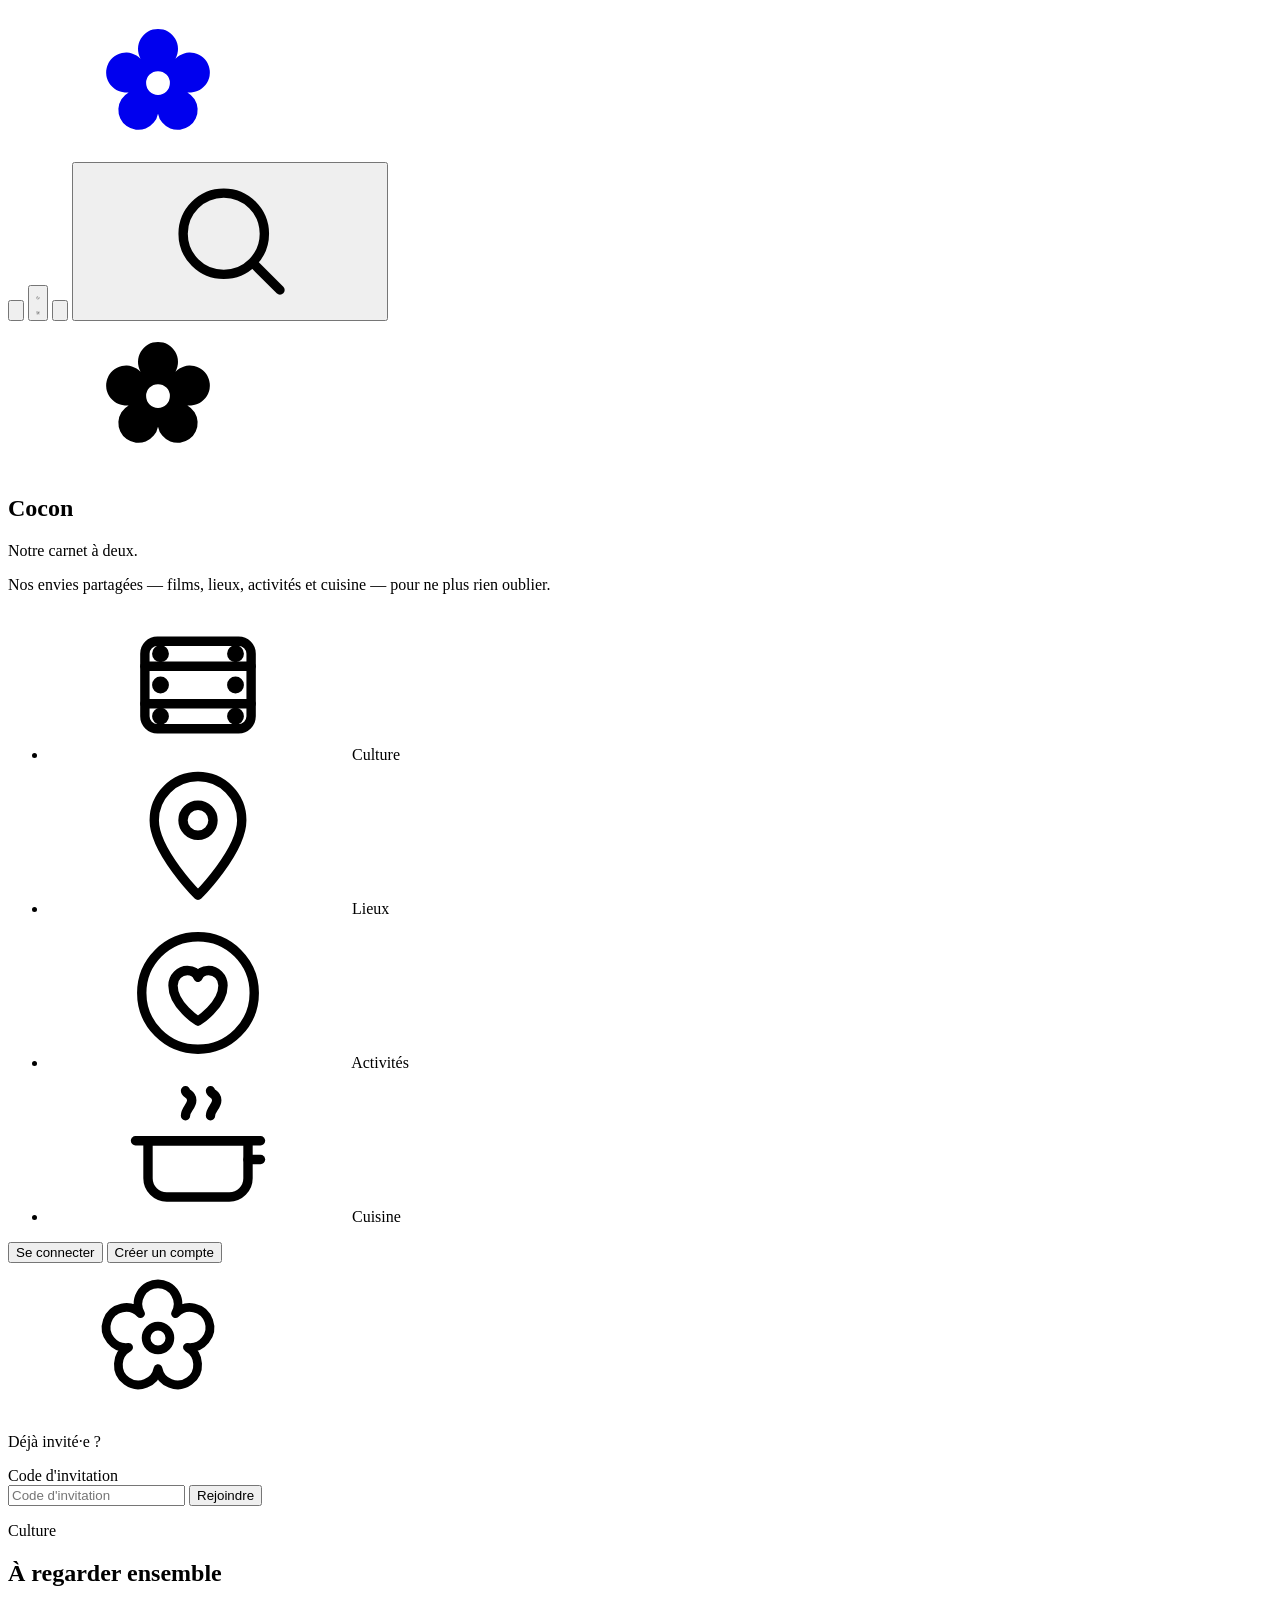
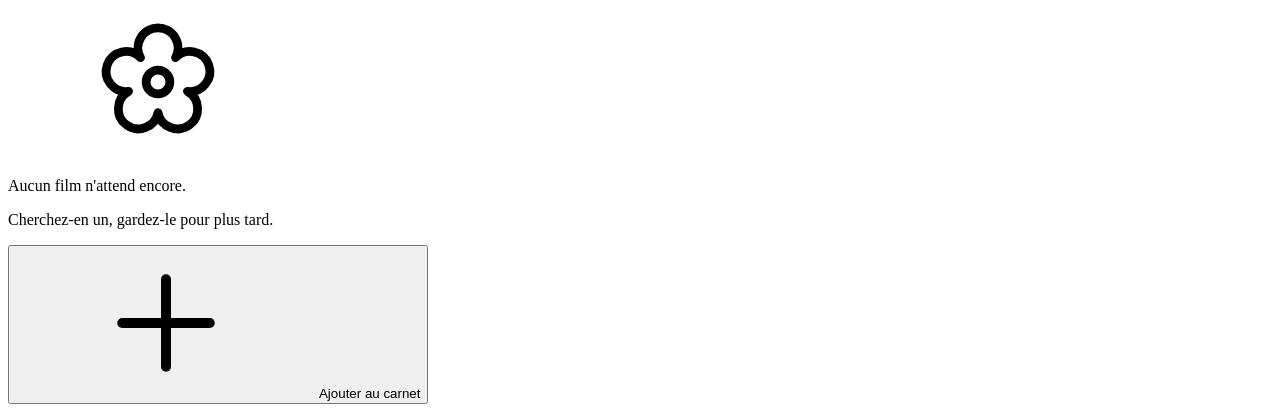
==== commit 6352c4e5: "feat: pivoine redessinée (logo, favicon, icônes PWA) et accueil allégé - Pivoine pleine : favicon SV" ====
--- a/frontend/index.html
+++ b/frontend/index.html
@@ -8,13 +8,14 @@
   <title>Cocon — notre carnet à deux</title>
 
   <!-- PWA -->
-  <link rel="icon" href="/icons/favicon-32.png?v=3" type="image/png" sizes="32x32" />
+  <link rel="icon" href="/icons/favicon.ico?v=4" sizes="32x32" />
+  <link rel="icon" href="/icons/favicon.svg?v=4" type="image/svg+xml" />
   <link rel="manifest" href="/manifest.json" />
   <meta name="mobile-web-app-capable" content="yes" />
   <meta name="apple-mobile-web-app-capable" content="yes" />
   <meta name="apple-mobile-web-app-status-bar-style" content="default" />
   <meta name="apple-mobile-web-app-title" content="Cocon" />
-  <link rel="apple-touch-icon" href="/icons/apple-touch-icon.png?v=3" />
+  <link rel="apple-touch-icon" href="/icons/apple-touch-icon.png?v=4" />
 
   <link rel="preconnect" href="https://fonts.googleapis.com" />
   <link rel="preconnect" href="https://fonts.gstatic.com" crossorigin />
@@ -22,7 +23,7 @@
     href="https://fonts.googleapis.com/css2?family=DM+Serif+Display:ital@0;1&family=Lora:ital,wght@0,400;0,600;1,400&display=swap"
     rel="stylesheet"
   />
-  <link rel="stylesheet" href="/style.css?v=18" />
+  <link rel="stylesheet" href="/style.css?v=23" />
   <!-- www → apex : une seule origine pour le JWT (localStorage) -->
   <script>
     (function () {
@@ -96,13 +97,15 @@
     <defs>
       <!-- Pivoine ornement -->
       <symbol id="i-peony" viewBox="0 0 24 24">
-        <g fill="none" stroke="currentColor" stroke-width="1.4" stroke-linecap="round">
-          <circle cx="12" cy="12" r="2.2" />
-          <ellipse cx="12" cy="6.5" rx="2.4" ry="3.4" />
-          <ellipse cx="12" cy="17.5" rx="2.4" ry="3.4" />
-          <ellipse cx="6.5" cy="12" rx="3.4" ry="2.4" />
-          <ellipse cx="17.5" cy="12" rx="3.4" ry="2.4" />
-        </g>
+        <g fill="none" stroke="currentColor" stroke-width="1.4" stroke-linecap="round" stroke-linejoin="round">
+          <path d="M9.2 8.1A3.2 3.2 0 1 1 14.8 8.1A3.2 3.2 0 1 1 16.7 13.5A3.2 3.2 0 1 1 12 16.9A3.2 3.2 0 1 1 7.3 13.5A3.2 3.2 0 1 1 9.2 8.1Z" />
+          <circle cx="12" cy="12" r="1.9" />
+        </g>
+      </symbol>
+
+      <!-- Pivoine pleine : le logo (même dessin que /icons/favicon.svg) -->
+      <symbol id="i-peony-fill" viewBox="0 0 24 24">
+        <path fill="currentColor" fill-rule="evenodd" d="M9.2 8.1A3.2 3.2 0 1 1 14.8 8.1A3.2 3.2 0 1 1 16.7 13.5A3.2 3.2 0 1 1 12 16.9A3.2 3.2 0 1 1 7.3 13.5A3.2 3.2 0 1 1 9.2 8.1Z M12 10.1A1.9 1.9 0 1 0 12 13.9A1.9 1.9 0 1 0 12 10.1Z" />
       </symbol>
 
       <!-- Culture : pellicule de film -->
@@ -203,6 +206,30 @@
           <polyline points="18 14 21 17 18 20" />
         </g>
       </symbol>
+
+      <!-- Apple (silhouette trait, style Cocon) -->
+      <symbol id="i-apple" viewBox="0 0 24 24">
+        <g fill="none" stroke="currentColor" stroke-width="1.5" stroke-linecap="round" stroke-linejoin="round">
+          <path d="M12 20.94c1.5 0 2.75 1.06 4 1.06 2 0 3.5-1.5 3.5-4 0-3.5-3-6-7-6s-7 2.5-7 6c0 2.5 1.5 4 3.5 4 1.25 0 2.5-1.06 4-1.06z" />
+          <path d="M12 7c0-1.5.67-3 2-4" />
+        </g>
+      </symbol>
+
+      <!-- Android (robot trait, style Cocon) -->
+      <symbol id="i-android" viewBox="0 0 24 24">
+        <g fill="none" stroke="currentColor" stroke-width="1.5" stroke-linecap="round" stroke-linejoin="round">
+          <path d="M4 10v6" />
+          <path d="M20 10v6" />
+          <path d="M7 10h10v6a2 2 0 0 1-2 2H9a2 2 0 0 1-2-2v-6z" />
+          <path d="M8 10V8a2 2 0 0 1 4 0v2" />
+          <path d="M7 8 5.5 5" />
+          <path d="M17 8l1.5-3" />
+          <path d="M10 19v2" />
+          <path d="M14 19v2" />
+          <circle cx="10" cy="14" r="1" fill="currentColor" stroke="none" />
+          <circle cx="14" cy="14" r="1" fill="currentColor" stroke="none" />
+        </g>
+      </symbol>
     </defs>
   </svg>
 
@@ -211,7 +238,7 @@
     <header class="topbar" role="banner">
       <div class="topbar__brand">
         <a class="logo" href="#culture" aria-label="Cocon, retour à l'accueil">
-          <svg class="logo__peony" aria-hidden="true"><use href="#i-peony" /></svg>
+          <svg class="logo__peony" aria-hidden="true"><use href="#i-peony-fill" /></svg>
         </a>
         <div class="topbar__cocon">
           <div class="cocon-switcher" data-cocon-select hidden>
@@ -273,6 +300,7 @@
       <!-- Accueil invité (non connecté) -->
       <section class="welcome" data-guest-welcome hidden aria-labelledby="welcome-title">
         <header class="welcome__hero">
+          <svg class="welcome__mark" aria-hidden="true"><use href="#i-peony-fill" /></svg>
           <h1 class="welcome__title" id="welcome-title">Cocon</h1>
           <p class="welcome__tagline">Notre carnet à deux.</p>
           <p class="welcome__lead">
@@ -317,6 +345,9 @@
         </div>
 
         <div class="welcome__join-block">
+          <div class="welcome__ornament" aria-hidden="true">
+            <svg><use href="#i-peony" /></svg>
+          </div>
           <p class="welcome__join-kicker">Déjà invité·e ?</p>
           <form class="welcome__join" data-guest-join-form novalidate>
             <label class="visually-hidden" for="guest-join-code">Code d'invitation</label>
@@ -685,86 +716,59 @@
   <div class="modal-backdrop" data-help-backdrop hidden></div>
   <div class="modal modal--help" data-help-modal role="dialog" aria-modal="true" aria-labelledby="help-title" hidden>
     <div class="modal__header">
-      <h2 class="modal__title" id="help-title">Notre petit carnet</h2>
+      <h2 class="modal__title" id="help-title">Cocon — notre petit carnet</h2>
       <button class="icon-button modal__close" type="button" data-action="close-help" aria-label="Fermer">
         <svg class="icon" viewBox="0 0 24 24" fill="none" stroke="currentColor" stroke-width="1.5" stroke-linecap="round" aria-hidden="true"><line x1="18" y1="6" x2="6" y2="18"/><line x1="6" y1="6" x2="18" y2="18"/></svg>
       </button>
     </div>
 
     <div class="help-prose">
-      <p class="help-tagline"><em>Notre carnet à deux.</em></p>
-      <p>
-        <strong>Cocon</strong>, c'est l'endroit où vos envies à deux finissent par rester :
-        le film dont vous parliez sur le canapé, le resto repéré en balade, l'idée de week-end,
-        la recette à tester un dimanche pluvieux.
-      </p>
-      <p>
-        Pas de formulaires interminables, pas de todo-list froide — juste un carnet doux
-        où vous déposez une idée en deux clics et où vous retrouvez tout plus tard.
-      </p>
-
-      <section class="modal__section">
-        <h3 class="modal__section-label">Comment s'en servir</h3>
-        <ul class="help-list">
-          <li><strong>Culture</strong> — tapez quelques lettres, choisissez l'affiche, c'est ajouté.</li>
-          <li><strong>Lieux</strong> — cherchez un endroit, la fiche arrive avec photo et adresse.</li>
-          <li><strong>Activités</strong> — une courte phrase suffit pour garder l'envie.</li>
-          <li><strong>Cuisine</strong> — une recette, un lien, ou quelques mots : on s'en souvient.</li>
-        </ul>
-        <p class="help-note">
-          Le bouton <strong>+</strong> en bas ajoute dans l'onglet ouvert.
-          Le <strong>tirage au sort</strong> propose une idée quand vous ne savez pas quoi faire ce soir.
-          Touchez une carte pour la marquer « fait ensemble » ou la ranger.
-        </p>
-      </section>
-
-      <section class="modal__section">
-        <h3 class="modal__section-label">Votre cocon</h3>
-        <p>
-          Créez un cocon à deux, invitez l'autre avec le code, et tout ce que vous ajoutez
-          apparaît pour vous deux. Vous pouvez en avoir plusieurs (amis, famille…) et changer
-          de cocon depuis le nom en haut à gauche.
-        </p>
-      </section>
-
-      <section class="modal__section">
-        <h3 class="modal__section-label">Sur votre téléphone</h3>
-        <p class="help-install-intro">
-          Cocon fonctionne dans le navigateur, mais vous pouvez l'installer comme une vraie app
-          sur l'écran d'accueil — pratique depuis le canapé.
-        </p>
-
-        <div class="help-install">
-          <h4 class="help-install__platform">
-            <span class="help-install__badge" aria-hidden="true">🍎</span>
-            iPhone (Safari)
-          </h4>
-          <ol class="help-steps">
-            <li>Ouvrez cette page dans <strong>Safari</strong> (pas dans une autre app).</li>
-            <li>Touchez <strong>Partager</strong> <span class="help-steps__icon" aria-hidden="true">□↑</span> en bas de l'écran.</li>
-            <li>Choisissez <strong>Sur l'écran d'accueil</strong> (ou « Ajouter à l'écran d'accueil »).</li>
-            <li>Confirmez — l'icône rose <strong>Cocon</strong> apparaît comme une app à part entière.</li>
-          </ol>
-        </div>
-
-        <div class="help-install">
-          <h4 class="help-install__platform">
-            <span class="help-install__badge" aria-hidden="true">🤖</span>
-            Android (Chrome)
-          </h4>
-          <ol class="help-steps">
-            <li>Ouvrez cette page dans <strong>Chrome</strong>.</li>
-            <li>Touchez le menu <strong>⋮</strong> en haut à droite.</li>
-            <li>Choisissez <strong>Installer l'application</strong> ou <strong>Ajouter à l'écran d'accueil</strong>.</li>
-            <li>Validez — Cocon se lance ensuite en plein écran, sans barre d'adresse.</li>
-          </ol>
-        </div>
-
-        <p class="help-note help-note--tip">
-          Astuce : une fois installée, l'app reste accessible même hors connexion pour parcourir
-          ce que vous avez déjà ajouté.
-        </p>
-      </section>
+      <div class="help-faq" data-help-faq>
+        <details class="help-faq__item" open>
+          <summary class="help-faq__trigger">
+            <span>Cocon, c'est quoi ?</span>
+            <svg class="help-faq__chevron" viewBox="0 0 24 24" fill="none" stroke="currentColor" stroke-width="1.5" stroke-linecap="round" stroke-linejoin="round" aria-hidden="true"><polyline points="9 18 15 12 9 6"/></svg>
+          </summary>
+          <div class="help-faq__panel">
+            <p>Vos envies à deux au même endroit : films, restos, voyages, recettes. Vous tapez, vous choisissez — c'est noté.</p>
+            <p>Créez un cocon, invitez votre partenaire avec le code : tout est partagé. Plusieurs cocons possibles — changez-en via le nom en haut à gauche.</p>
+          </div>
+        </details>
+
+        <details class="help-faq__item">
+          <summary class="help-faq__trigger">
+            <span>Installer sur le téléphone</span>
+            <svg class="help-faq__chevron" viewBox="0 0 24 24" fill="none" stroke="currentColor" stroke-width="1.5" stroke-linecap="round" stroke-linejoin="round" aria-hidden="true"><polyline points="9 18 15 12 9 6"/></svg>
+          </summary>
+          <div class="help-faq__panel">
+            <p class="help-note">Comme une app sur l'écran d'accueil, sans passer par le store.</p>
+
+            <div class="help-platform">
+              <div class="help-platform__head">
+                <svg class="help-platform__icon" aria-hidden="true"><use href="#i-apple" /></svg>
+                <span class="help-platform__label">iPhone · Safari</span>
+              </div>
+              <ol class="help-steps">
+                <li>Safari → <strong>Partager</strong> <span class="help-steps__icon" aria-hidden="true">□↑</span></li>
+                <li><strong>Sur l'écran d'accueil</strong> → confirmer.</li>
+              </ol>
+            </div>
+
+            <div class="help-platform">
+              <div class="help-platform__head">
+                <svg class="help-platform__icon" aria-hidden="true"><use href="#i-android" /></svg>
+                <span class="help-platform__label">Android · Chrome</span>
+              </div>
+              <ol class="help-steps">
+                <li>Chrome → menu <strong>⋮</strong></li>
+                <li><strong>Installer l'application</strong> (ou ajouter à l'écran d'accueil).</li>
+              </ol>
+            </div>
+
+            <p class="help-note help-note--tip">Hors connexion : vous gardez ce qui est déjà ajouté.</p>
+          </div>
+        </details>
+      </div>
     </div>
   </div>
 
@@ -788,7 +792,7 @@
     <button class="btn btn-ghost" type="button" data-action="shuffle-close">Fermer</button>
   </div>
 
-  <script src="/app.js?v=17" defer></script>
+  <script src="/app.js?v=19" defer></script>
   <!-- PWA : SW uniquement en local ou HTTPS -->
   <script>
     (function () {
